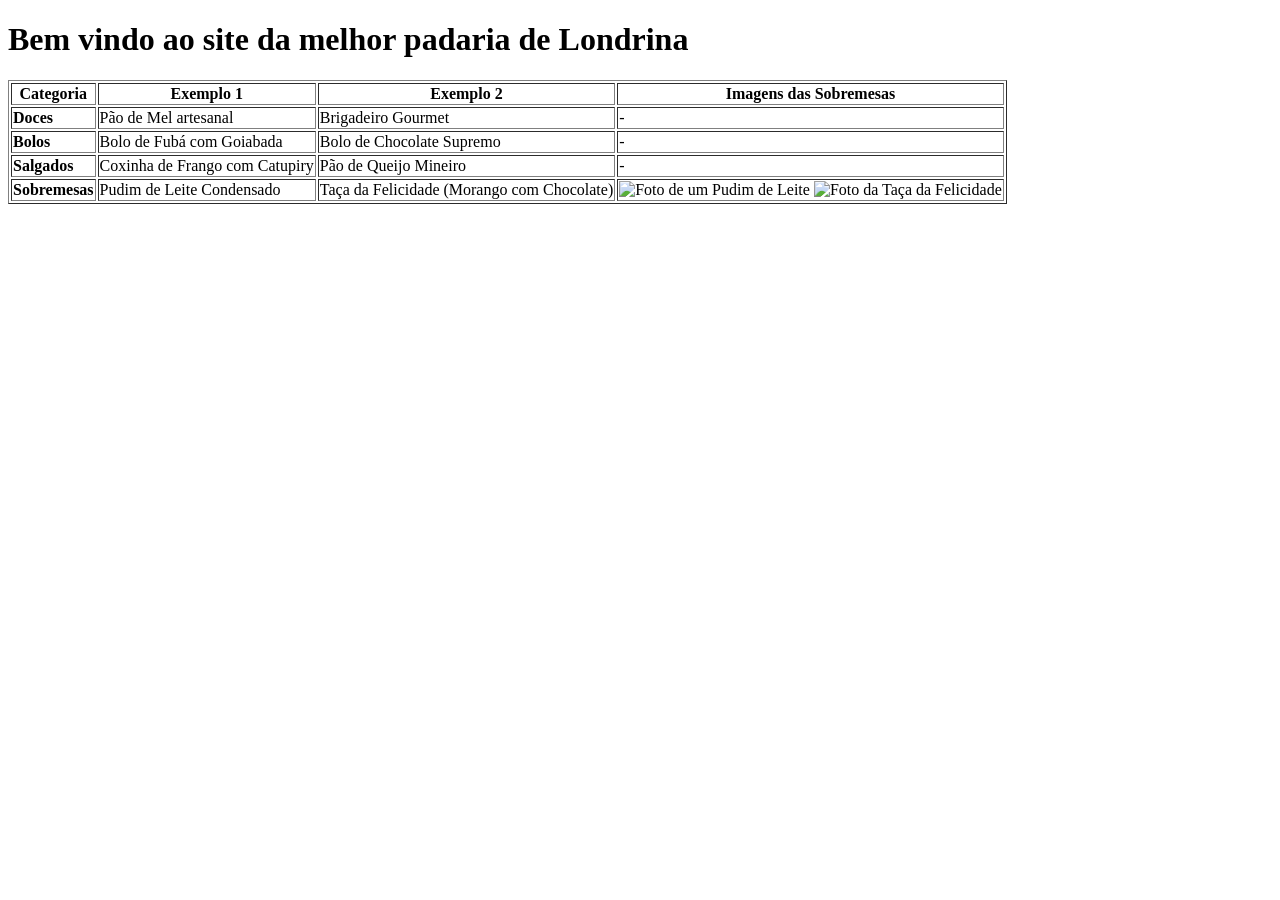
==== index.html @ 6ca5bdd6 "okkk" ====
<!DOCTYPE html>
<html lang="pt-BR">
<head>
    <meta charset="UTF-8">
    <title>Padaria em Londrina</title>
</head>
<body>

    <h1>Bem vindo ao site da melhor padaria de Londrina</h1>

    <table border="1">
        <thead>
            <tr>
                <th>Categoria</th>
                <th>Exemplo 1</th>
                <th>Exemplo 2</th>
                <th>Imagens das Sobremesas</th>
            </tr>
        </thead>

        
        <tbody>
            <tr>
                <td><strong>Doces</strong></td>
                <td>Pão de Mel artesanal</td>
                <td>Brigadeiro Gourmet</td>
                <td>-</td>
            </tr>
            <tr>
                <td><strong>Bolos</strong></td>
                <td>Bolo de Fubá com Goiabada</td>
                <td>Bolo de Chocolate Supremo</td>
                <td>-</td>
            </tr>
            <tr>
                <td><strong>Salgados</strong></td>
                <td>Coxinha de Frango com Catupiry</td>
                <td>Pão de Queijo Mineiro</td>
                <td>-</td>
            </tr>
            <tr>
                <td><strong>Sobremesas</strong></td>
                <td>Pudim de Leite Condensado</td>
                <td>Taça da Felicidade (Morango com Chocolate)</td>
                <td>
                    <img src="caminho-da-imagem-pudim.jpg" alt="Foto de um Pudim de Leite" width="100">
                    <img src="caminho-da-imagem-taca.jpg" alt="Foto da Taça da Felicidade" width="100">
                </td>
            </tr>
        </tbody>
    </table>
</body>
</html>
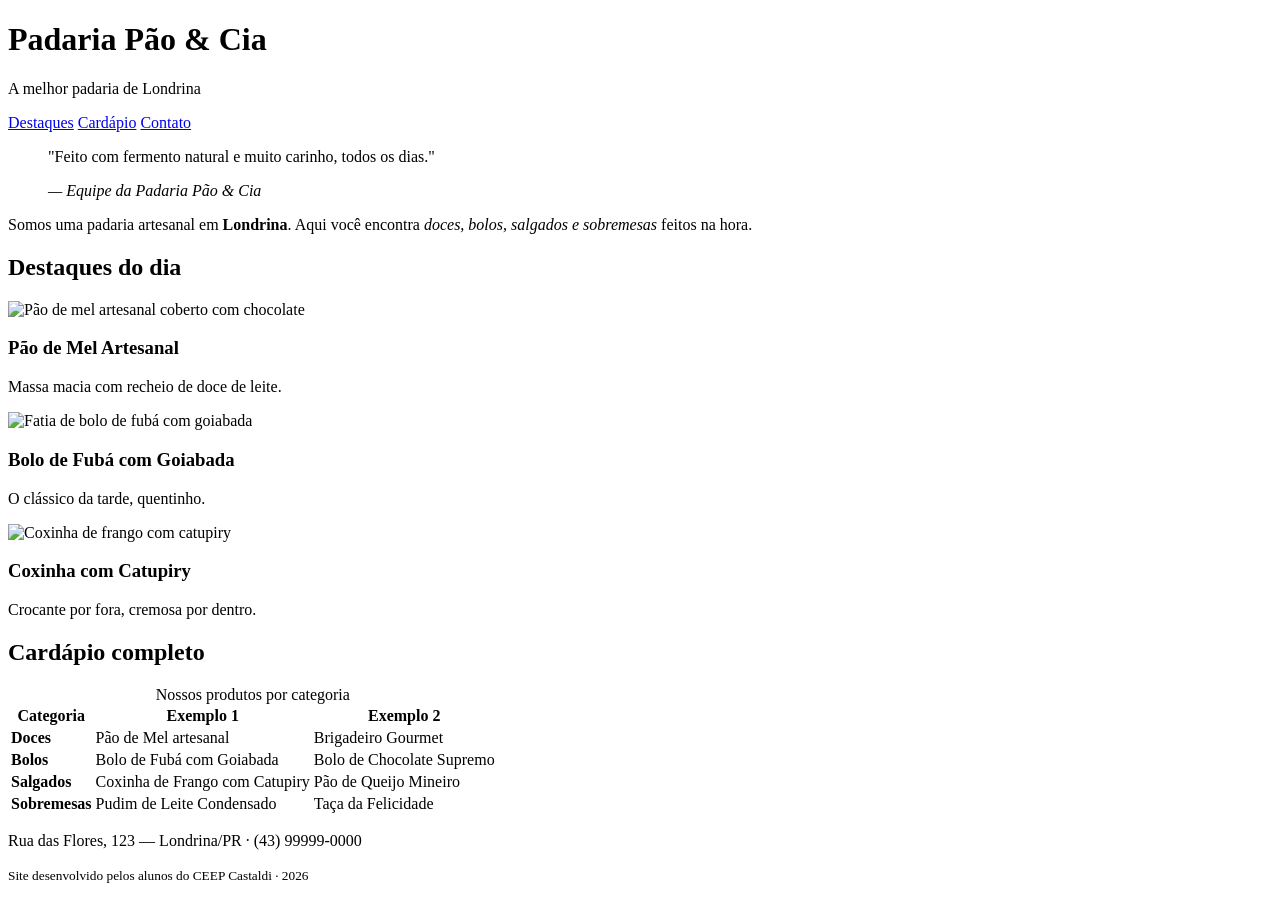
==== commit dbbc140b: "ok" ====
--- a/index.html
+++ b/index.html
@@ -2,52 +2,102 @@
 <html lang="pt-BR">
 <head>
     <meta charset="UTF-8">
+    <meta name="viewport" content="width=device-width, initial-scale=1.0">
     <title>Padaria em Londrina</title>
+    <link rel="stylesheet" href="style.css">
 </head>
 <body>
 
-    <h1>Bem vindo ao site da melhor padaria de Londrina</h1>
+    <!-- CABEÇALHO: identidade + menu de navegação -->
+    <header class="cabecalho">
+        <h1>Padaria Pão &amp; Cia</h1>
+        <p class="subtitulo">A melhor padaria de Londrina</p>
+        <nav class="menu">
+            <a href="#destaques">Destaques</a>
+            <a href="#cardapio">Cardápio</a>
+            <a href="#contato">Contato</a>
+        </nav>
+    </header>
 
-    <table border="1">
-        <thead>
-            <tr>
-                <th>Categoria</th>
-                <th>Exemplo 1</th>
-                <th>Exemplo 2</th>
-                <th>Imagens das Sobremesas</th>
-            </tr>
-        </thead>
+    <main>
 
-        
-        <tbody>
-            <tr>
-                <td><strong>Doces</strong></td>
-                <td>Pão de Mel artesanal</td>
-                <td>Brigadeiro Gourmet</td>
-                <td>-</td>
-            </tr>
-            <tr>
-                <td><strong>Bolos</strong></td>
-                <td>Bolo de Fubá com Goiabada</td>
-                <td>Bolo de Chocolate Supremo</td>
-                <td>-</td>
-            </tr>
-            <tr>
-                <td><strong>Salgados</strong></td>
-                <td>Coxinha de Frango com Catupiry</td>
-                <td>Pão de Queijo Mineiro</td>
-                <td>-</td>
-            </tr>
-            <tr>
-                <td><strong>Sobremesas</strong></td>
-                <td>Pudim de Leite Condensado</td>
-                <td>Taça da Felicidade (Morango com Chocolate)</td>
-                <td>
-                    <img src="caminho-da-imagem-pudim.jpg" alt="Foto de um Pudim de Leite" width="100">
-                    <img src="caminho-da-imagem-taca.jpg" alt="Foto da Taça da Felicidade" width="100">
-                </td>
-            </tr>
-        </tbody>
-    </table>
+        <!-- APRESENTAÇÃO: tags de autoria (blockquote, cite, strong, em) -->
+        <section class="intro">
+            <blockquote>
+                <p>"Feito com fermento natural e muito carinho, todos os dias."</p>
+                <cite>— Equipe da Padaria Pão &amp; Cia</cite>
+            </blockquote>
+            <p>Somos uma padaria artesanal em <strong>Londrina</strong>. Aqui você encontra
+               <em>doces, bolos, salgados e sobremesas</em> feitos na hora.</p>
+        </section>
+
+        <!-- DESTAQUES: cards em Flexbox -->
+        <section id="destaques" class="destaques">
+            <h2>Destaques do dia</h2>
+            <div class="cards">
+                <article class="card">
+                    <!-- Troque a URL abaixo pelo caminho da sua foto: src="img/pao-de-mel.jpg" -->
+                    <img src="https://placehold.co/300x200?text=Pao+de+Mel" alt="Pão de mel artesanal coberto com chocolate">
+                    <h3>Pão de Mel Artesanal</h3>
+                    <p>Massa macia com recheio de doce de leite.</p>
+                </article>
+                <article class="card">
+                    <img src="https://placehold.co/300x200?text=Bolo+de+Fuba" alt="Fatia de bolo de fubá com goiabada">
+                    <h3>Bolo de Fubá com Goiabada</h3>
+                    <p>O clássico da tarde, quentinho.</p>
+                </article>
+                <article class="card">
+                    <img src="https://placehold.co/300x200?text=Coxinha" alt="Coxinha de frango com catupiry">
+                    <h3>Coxinha com Catupiry</h3>
+                    <p>Crocante por fora, cremosa por dentro.</p>
+                </article>
+            </div>
+        </section>
+
+        <!-- CARDÁPIO: a tabela original, agora semântica e estilizada -->
+        <section id="cardapio" class="cardapio">
+            <h2>Cardápio completo</h2>
+            <table class="tabela-cardapio">
+                <caption>Nossos produtos por categoria</caption>
+                <thead>
+                    <tr>
+                        <th scope="col">Categoria</th>
+                        <th scope="col">Exemplo 1</th>
+                        <th scope="col">Exemplo 2</th>
+                    </tr>
+                </thead>
+                <tbody>
+                    <tr>
+                        <td><strong>Doces</strong></td>
+                        <td>Pão de Mel artesanal</td>
+                        <td>Brigadeiro Gourmet</td>
+                    </tr>
+                    <tr>
+                        <td><strong>Bolos</strong></td>
+                        <td>Bolo de Fubá com Goiabada</td>
+                        <td>Bolo de Chocolate Supremo</td>
+                    </tr>
+                    <tr>
+                        <td><strong>Salgados</strong></td>
+                        <td>Coxinha de Frango com Catupiry</td>
+                        <td>Pão de Queijo Mineiro</td>
+                    </tr>
+                    <tr>
+                        <td><strong>Sobremesas</strong></td>
+                        <td>Pudim de Leite Condensado</td>
+                        <td>Taça da Felicidade</td>
+                    </tr>
+                </tbody>
+            </table>
+        </section>
+
+    </main>
+
+    <!-- RODAPÉ -->
+    <footer id="contato" class="rodape">
+        <p>Rua das Flores, 123 — Londrina/PR · (43) 99999-0000</p>
+        <p><small>Site desenvolvido pelos alunos do CEEP Castaldi · 2026</small></p>
+    </footer>
+
 </body>
-</html>+</html>
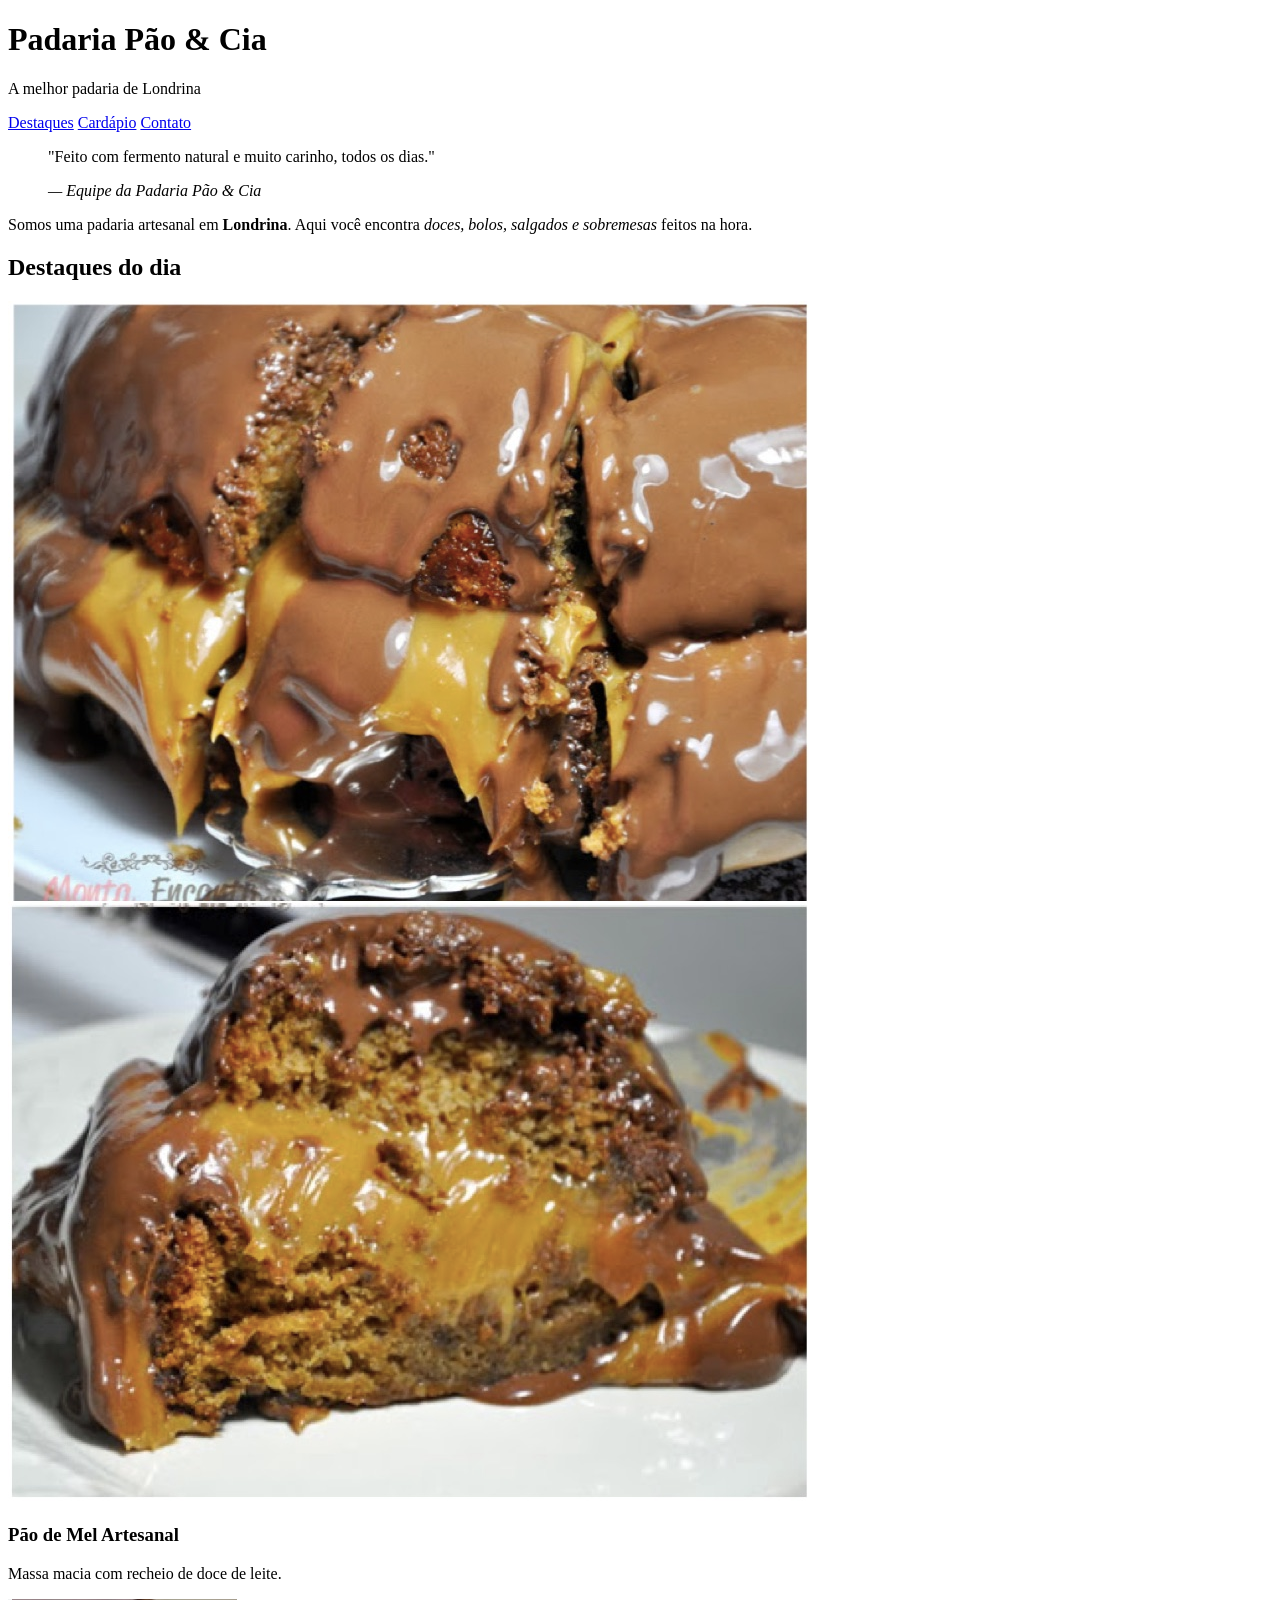
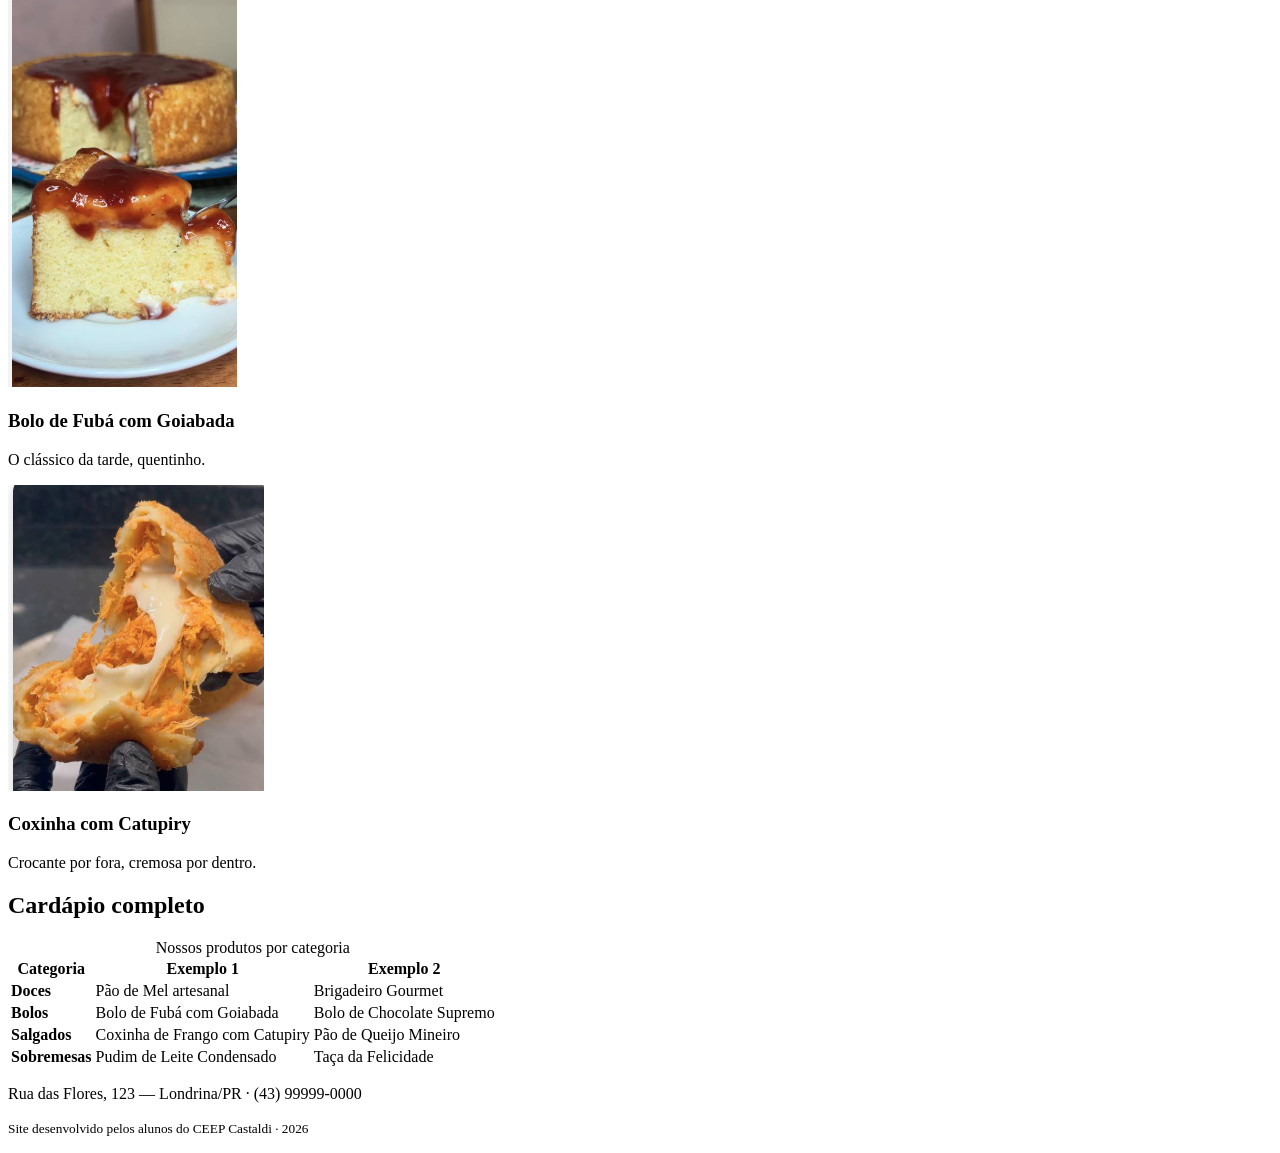
==== commit 9a6affab: "ok" ====
--- a/index.html
+++ b/index.html
@@ -37,17 +37,17 @@
             <div class="cards">
                 <article class="card">
                     <!-- Troque a URL abaixo pelo caminho da sua foto: src="img/pao-de-mel.jpg" -->
-                    <img src="https://placehold.co/300x200?text=Pao+de+Mel" alt="Pão de mel artesanal coberto com chocolate">
+                    <img src="pao-de-mel.jpg" alt="Pão de mel artesanal coberto com chocolate">
                     <h3>Pão de Mel Artesanal</h3>
                     <p>Massa macia com recheio de doce de leite.</p>
                 </article>
                 <article class="card">
-                    <img src="https://placehold.co/300x200?text=Bolo+de+Fuba" alt="Fatia de bolo de fubá com goiabada">
+                    <img src="Captura de tela de 2026-08-10 10-47-38.png"alt="Fatia de bolo de fubá com goiabada">
                     <h3>Bolo de Fubá com Goiabada</h3>
                     <p>O clássico da tarde, quentinho.</p>
                 </article>
                 <article class="card">
-                    <img src="https://placehold.co/300x200?text=Coxinha" alt="Coxinha de frango com catupiry">
+                    <img src="Captura de tela de 2026-08-10 10-52-50.png" alt="Coxinha de frango com catupiry">
                     <h3>Coxinha com Catupiry</h3>
                     <p>Crocante por fora, cremosa por dentro.</p>
                 </article>
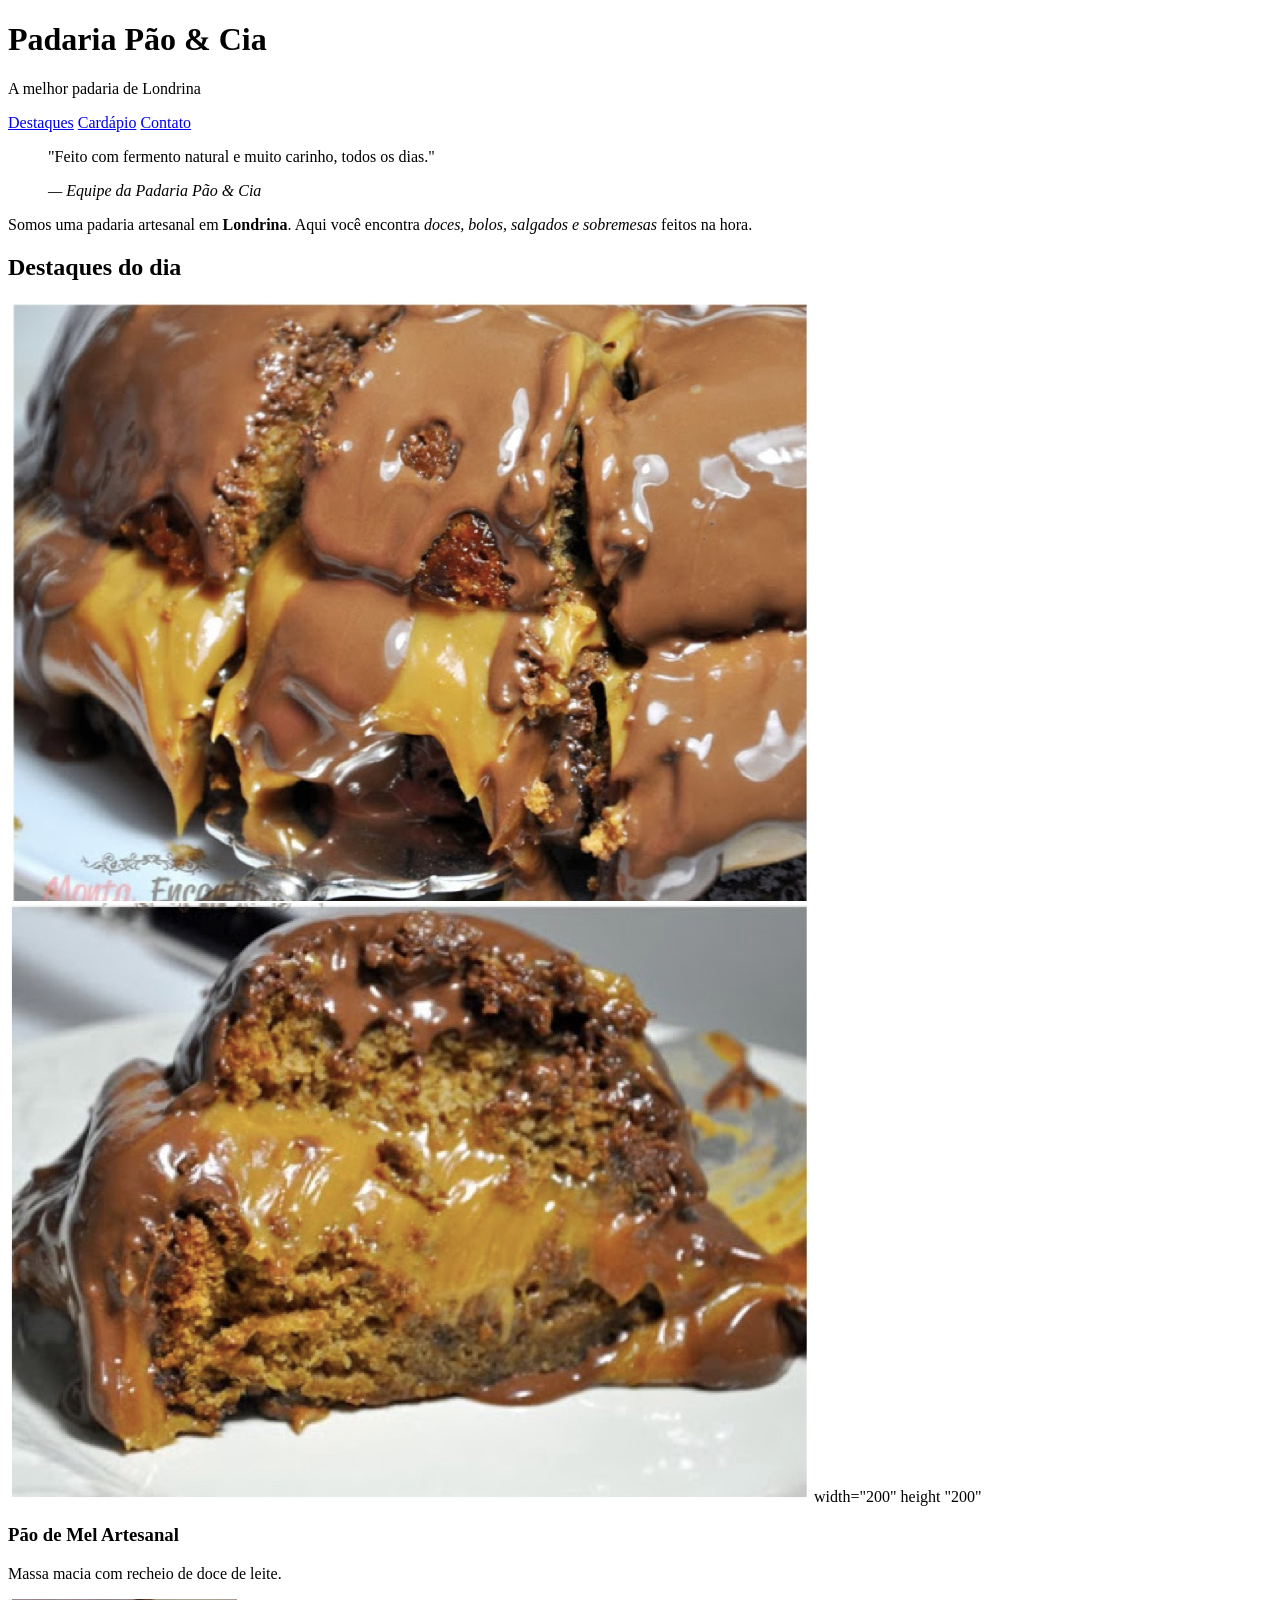
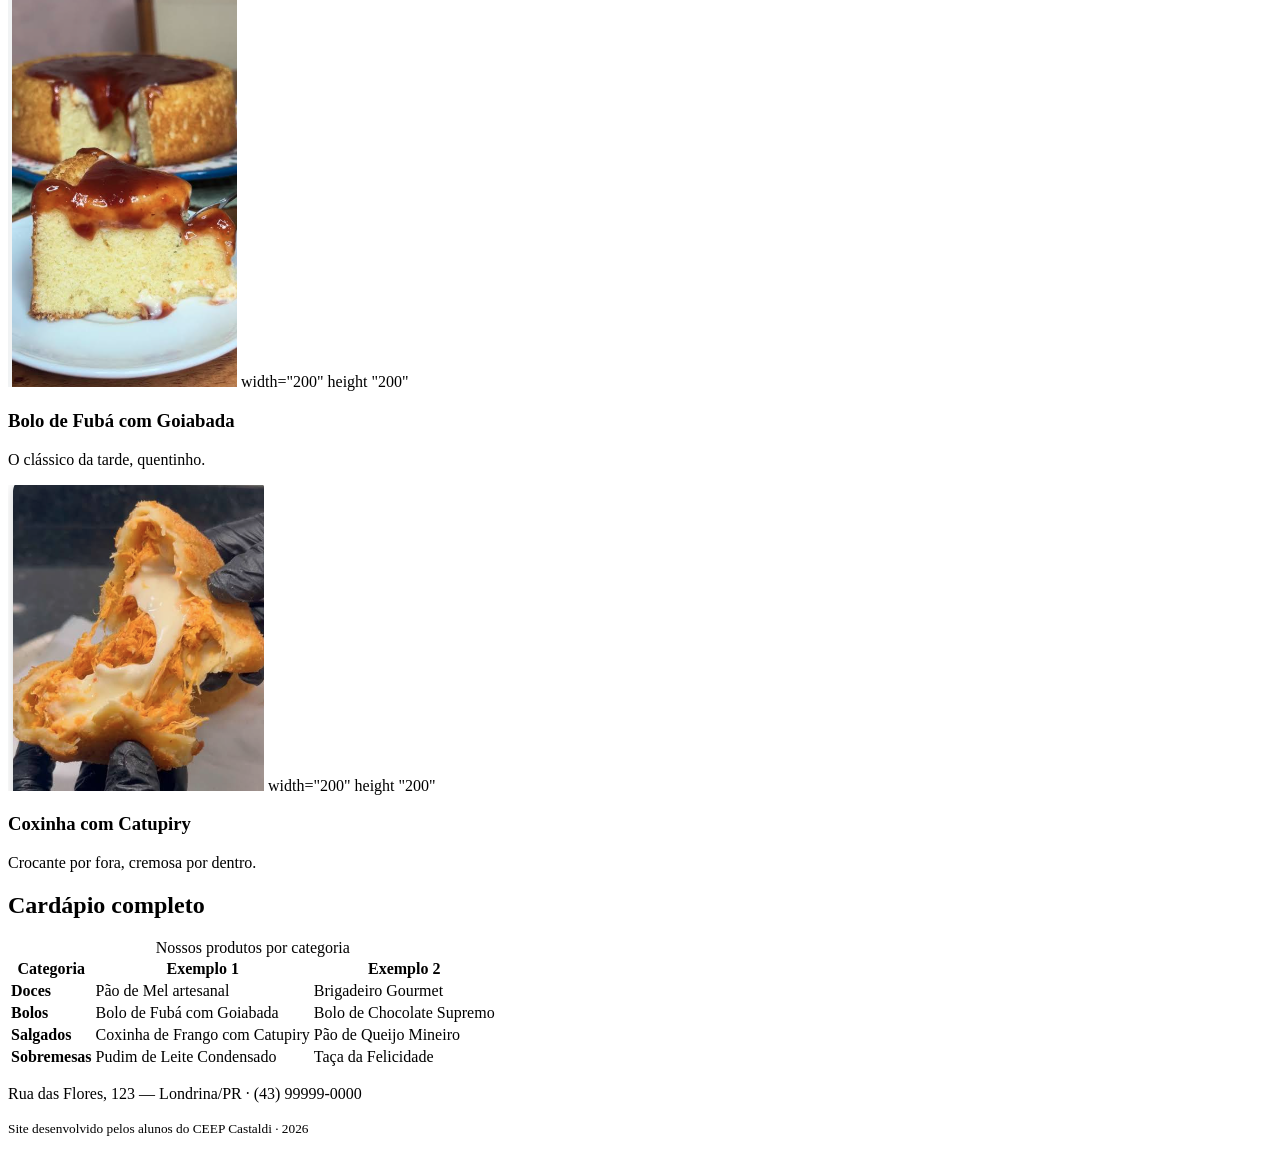
==== commit 98566f35: "ok" ====
--- a/index.html
+++ b/index.html
@@ -37,17 +37,17 @@
             <div class="cards">
                 <article class="card">
                     <!-- Troque a URL abaixo pelo caminho da sua foto: src="img/pao-de-mel.jpg" -->
-                    <img src="pao-de-mel.jpg" alt="Pão de mel artesanal coberto com chocolate">
+                    <img src="pao-de-mel.jpg" alt="Pão de mel artesanal coberto com chocolate"> width="200" height "200"
                     <h3>Pão de Mel Artesanal</h3>
                     <p>Massa macia com recheio de doce de leite.</p>
                 </article>
                 <article class="card">
-                    <img src="Captura de tela de 2026-08-10 10-47-38.png"alt="Fatia de bolo de fubá com goiabada">
+                    <img src="Captura de tela de 2026-08-10 10-47-38.png"alt="Fatia de bolo de fubá com goiabada"> width="200" height "200"
                     <h3>Bolo de Fubá com Goiabada</h3>
                     <p>O clássico da tarde, quentinho.</p>
                 </article>
                 <article class="card">
-                    <img src="Captura de tela de 2026-08-10 10-52-50.png" alt="Coxinha de frango com catupiry">
+                    <img src="Captura de tela de 2026-08-10 10-52-50.png" alt="Coxinha de frango com catupiry"> width="200" height "200"
                     <h3>Coxinha com Catupiry</h3>
                     <p>Crocante por fora, cremosa por dentro.</p>
                 </article>
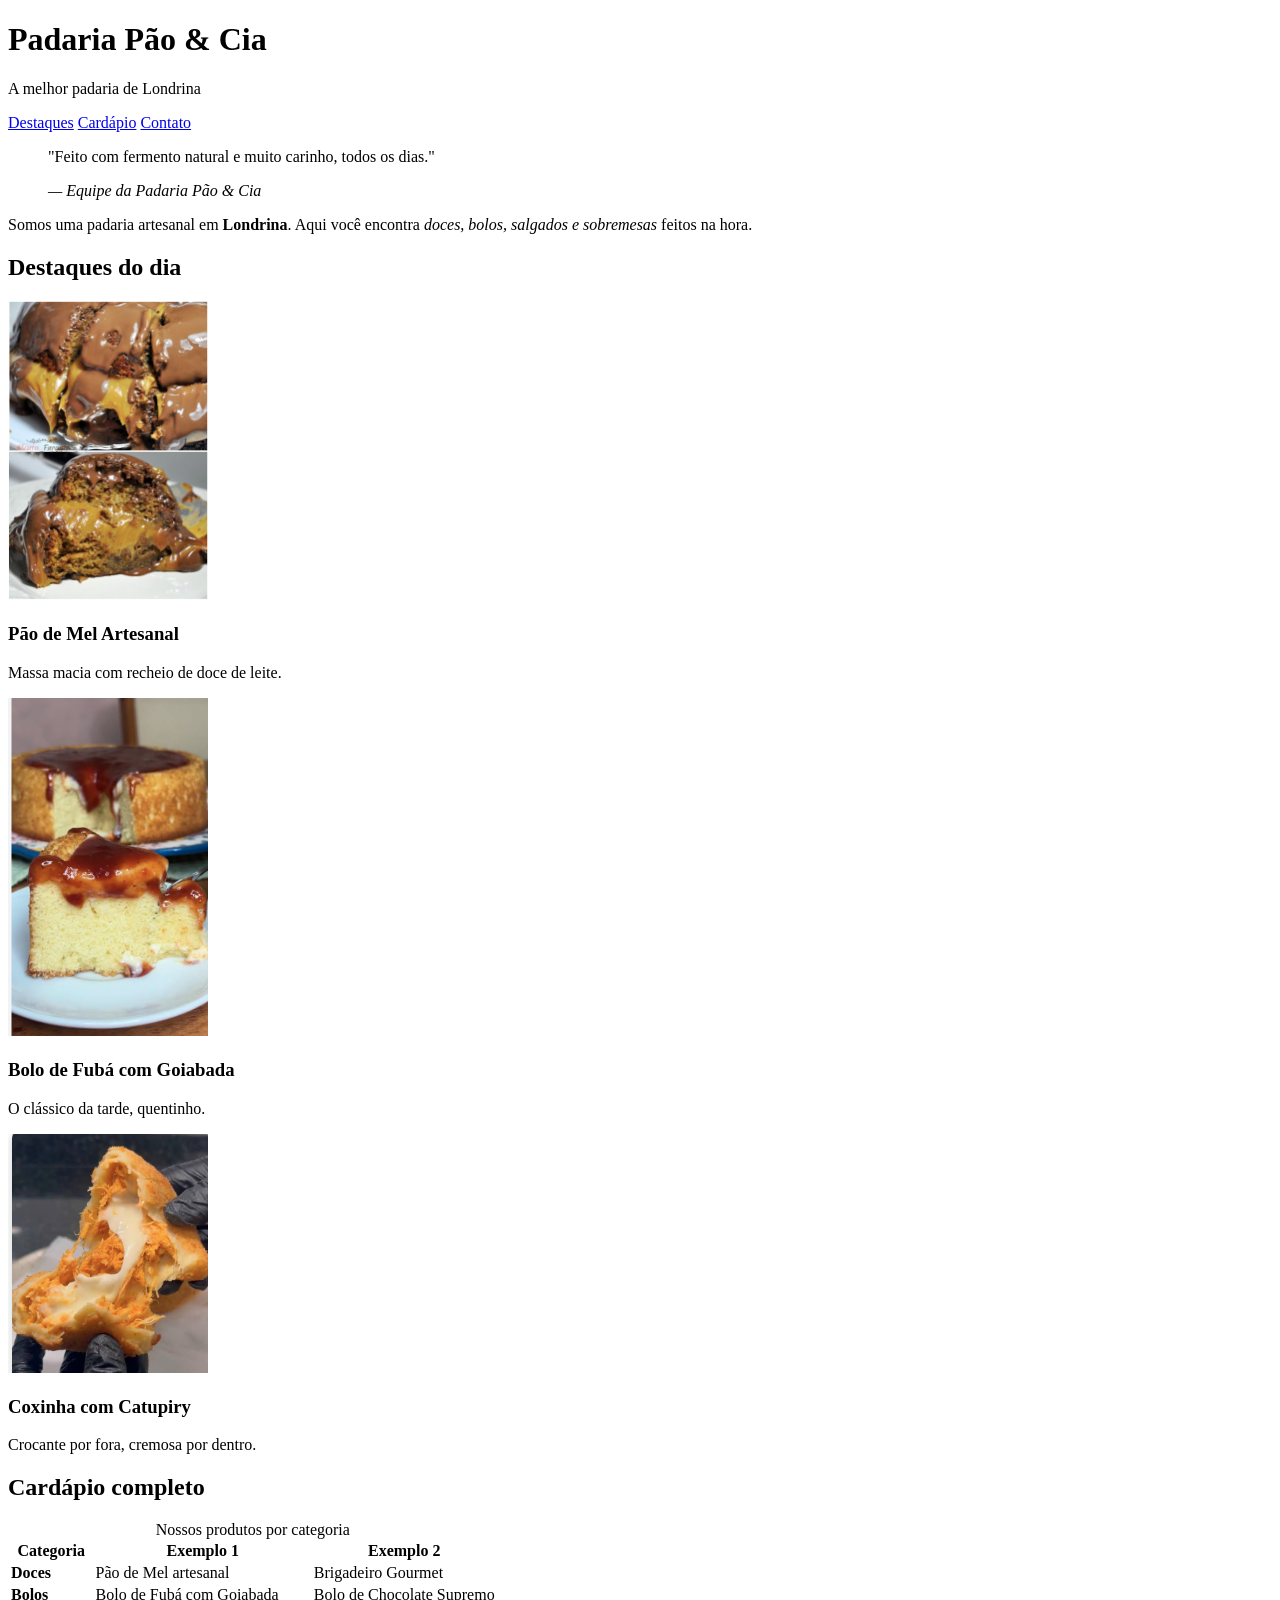
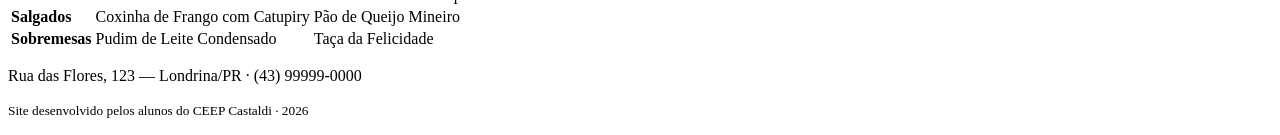
==== commit d1badef3: "pp" ====
--- a/index.html
+++ b/index.html
@@ -37,17 +37,17 @@
             <div class="cards">
                 <article class="card">
                     <!-- Troque a URL abaixo pelo caminho da sua foto: src="img/pao-de-mel.jpg" -->
-                    <img src="pao-de-mel.jpg" alt="Pão de mel artesanal coberto com chocolate"> width="200" height "200"
+                    <img src="pao-de-mel.jpg" alt="Pão de mel artesanal coberto com chocolate" width="200" height "200">
                     <h3>Pão de Mel Artesanal</h3>
                     <p>Massa macia com recheio de doce de leite.</p>
                 </article>
                 <article class="card">
-                    <img src="Captura de tela de 2026-08-10 10-47-38.png"alt="Fatia de bolo de fubá com goiabada"> width="200" height "200"
+                    <img src="Captura de tela de 2026-08-10 10-47-38.png"alt="Fatia de bolo de fubá com goiabada" width="200" height "200">
                     <h3>Bolo de Fubá com Goiabada</h3>
                     <p>O clássico da tarde, quentinho.</p>
                 </article>
                 <article class="card">
-                    <img src="Captura de tela de 2026-08-10 10-52-50.png" alt="Coxinha de frango com catupiry"> width="200" height "200"
+                    <img src="Captura de tela de 2026-08-10 10-52-50.png" alt="Coxinha de frango com catupiry" width="200" height "200">
                     <h3>Coxinha com Catupiry</h3>
                     <p>Crocante por fora, cremosa por dentro.</p>
                 </article>
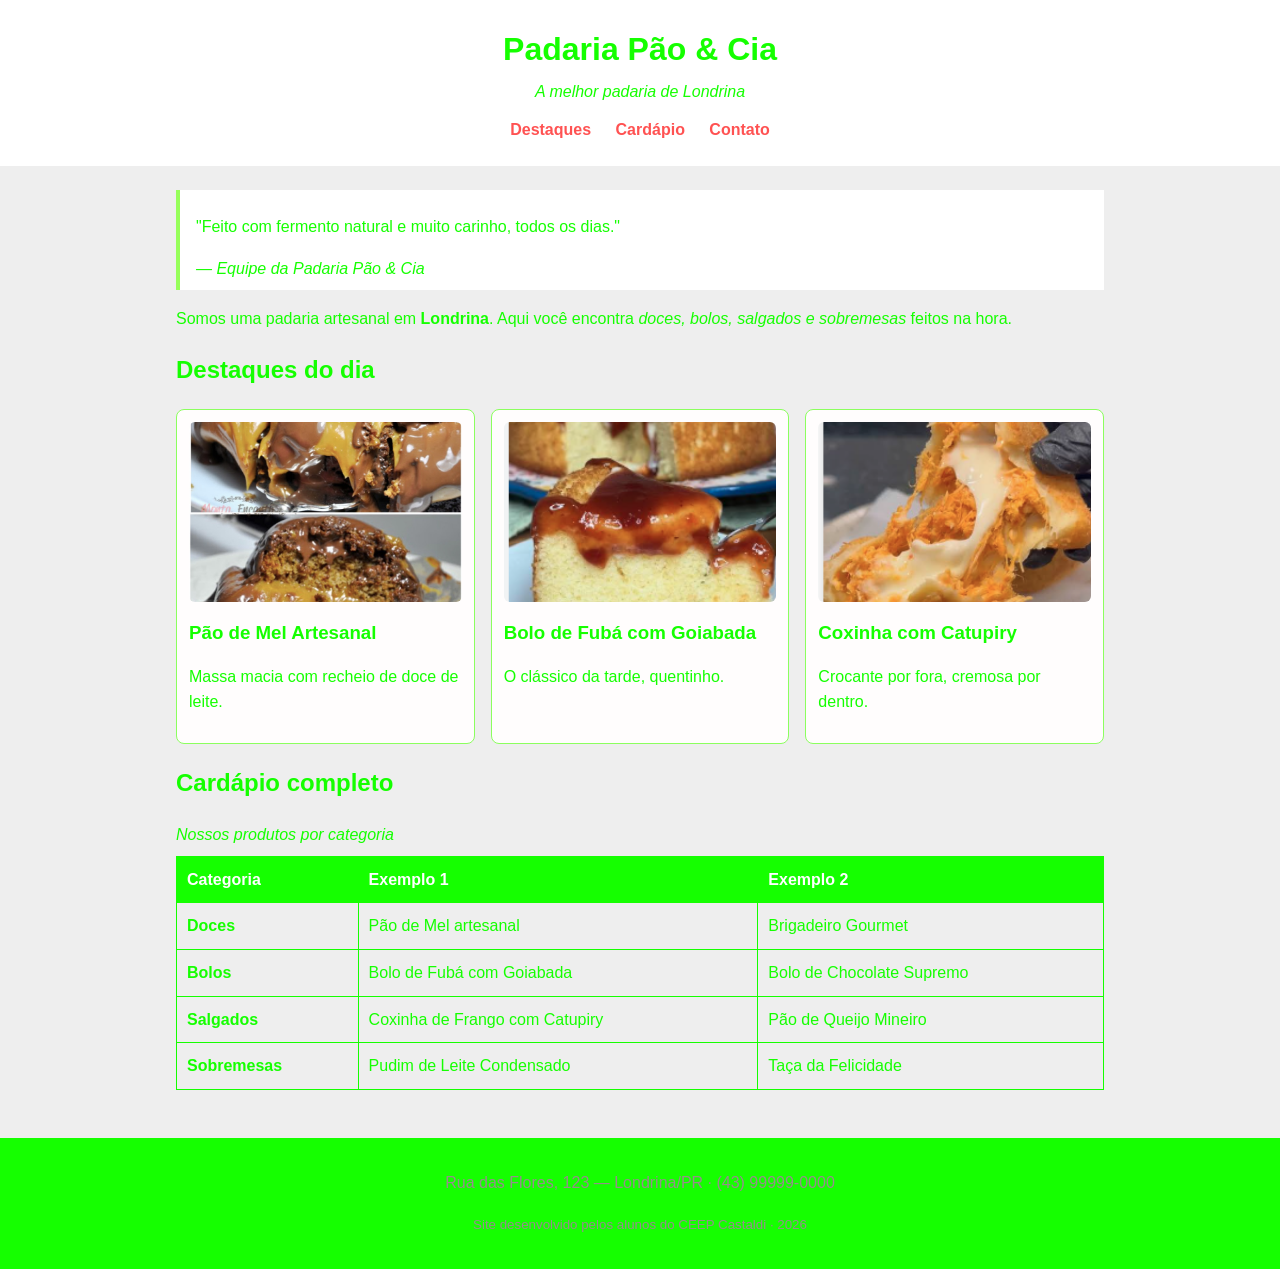
==== commit 4e5ff3c2: "67" ====
--- a/index.html
+++ b/index.html
@@ -14,7 +14,7 @@
         <p class="subtitulo">A melhor padaria de Londrina</p>
         <nav class="menu">
             <a href="#destaques">Destaques</a>
-            <a href="#cardapio">Cardápio</a>
+            <a href="cardapio.html">Cardápio</a>
             <a href="#contato">Contato</a>
         </nav>
     </header>
@@ -37,17 +37,17 @@
             <div class="cards">
                 <article class="card">
                     <!-- Troque a URL abaixo pelo caminho da sua foto: src="img/pao-de-mel.jpg" -->
-                    <img src="pao-de-mel.jpg" alt="Pão de mel artesanal coberto com chocolate" width="200" height "200">
+                    <img src="pao-de-mel.jpg" alt="Pão de mel artesanal coberto com chocolate" width="200" height "100">
                     <h3>Pão de Mel Artesanal</h3>
                     <p>Massa macia com recheio de doce de leite.</p>
                 </article>
                 <article class="card">
-                    <img src="Captura de tela de 2026-08-10 10-47-38.png"alt="Fatia de bolo de fubá com goiabada" width="200" height "200">
+                    <img src="Captura de tela de 2026-08-10 10-47-38.png"alt="Fatia de bolo de fubá com goiabada" width="200" height "100">
                     <h3>Bolo de Fubá com Goiabada</h3>
                     <p>O clássico da tarde, quentinho.</p>
                 </article>
                 <article class="card">
-                    <img src="Captura de tela de 2026-08-10 10-52-50.png" alt="Coxinha de frango com catupiry" width="200" height "200">
+                    <img src="Captura de tela de 2026-08-10 10-52-50.png" alt="Coxinha de frango com catupiry" width="200" height "100">
                     <h3>Coxinha com Catupiry</h3>
                     <p>Crocante por fora, cremosa por dentro.</p>
                 </article>
--- a/style.css
+++ b/style.css
@@ -0,0 +1,119 @@
+/* =========================================================
+   PADARIA PÃO & CIA — CSS do Encontro 1
+   Paleta com contraste aprovado no padrão WCAG AA
+   ========================================================= */
+
+/* box-sizing: a largura já inclui padding e borda (Box Model) */
+* {
+    box-sizing: border-box;
+}
+
+body {
+    font-family: Arial, Helvetica, sans-serif;
+    line-height: 1.6;
+    margin: 0;
+    color: #15ff00;             /* marrom escuro (texto) */
+    background-color: #eeeeee;  /* creme (fundo) */
+}
+
+/* ===== Cabeçalho ===== */
+.cabecalho {
+    background-color: #ffffff;  /* âmbar escuro — texto branco tem contraste AA */
+    color: #15ff00;
+    text-align: center;
+    padding: 24px 16px;
+}
+
+.cabecalho h1 {
+    margin: 0;
+}
+
+.subtitulo {
+    margin: 4px 0 12px;
+    font-style: italic;
+}
+
+.menu a {
+    color: hsl(0, 100%, 66%);
+    text-decoration: none;
+    margin: 0 10px;
+    font-weight: bold;
+}
+
+.menu a:hover {
+    text-decoration: underline;
+}
+
+/* ===== Área central ===== */
+main {
+    max-width: 960px;
+    margin: 0 auto;    /* centraliza a página */
+    padding: 24px 16px;
+}
+
+blockquote {
+    border-left: 4px solid #96ff5a;
+    margin: 0 0 16px;
+    padding: 8px 16px;
+    background-color: #ffffff;
+}
+
+/* ===== Cards de destaque (Flexbox) ===== */
+.cards {
+    display: flex;         /* coloca os cards lado a lado */
+    flex-wrap: wrap;       /* quebra a linha em telas menores */
+    gap: 16px;             /* espaço entre os cards */
+}
+
+.card {
+    flex: 1 1 250px;       /* cresce, encolhe, largura base 250px */
+    border: 1px solid #8bff5e;
+    border-radius: 8px;
+    padding: 12px;
+    background-color: #fffdfd;
+}
+
+.card img {
+    width: 100%;
+    height: 180px;
+    object-fit: cover;     /* recorta a imagem sem deformar */
+    border-radius: 6px;
+}
+
+.card h3 {
+    margin: 8px 0 4px;
+}
+
+/* ===== Tabela do cardápio ===== */
+.tabela-cardapio {
+    width: 100%;
+    border-collapse: collapse;   /* junta as bordas das células */
+    margin-top: 8px;
+}
+
+.tabela-cardapio caption {
+    text-align: left;
+    font-style: italic;
+    margin-bottom: 8px;
+}
+
+.tabela-cardapio th,
+.tabela-cardapio td {
+    border: 1px solid #15ff00;
+    padding: 10px;
+    text-align: left;
+}
+
+.tabela-cardapio thead {
+    background-color: #15ff00;
+    color: #ffffff;
+}
+
+/* ===== Rodapé ===== */
+.rodape {
+    background-color: #15ff00;
+    color: #978c8c;
+    text-align: center;
+    padding: 16px;
+    margin-top: 24px;
+}
